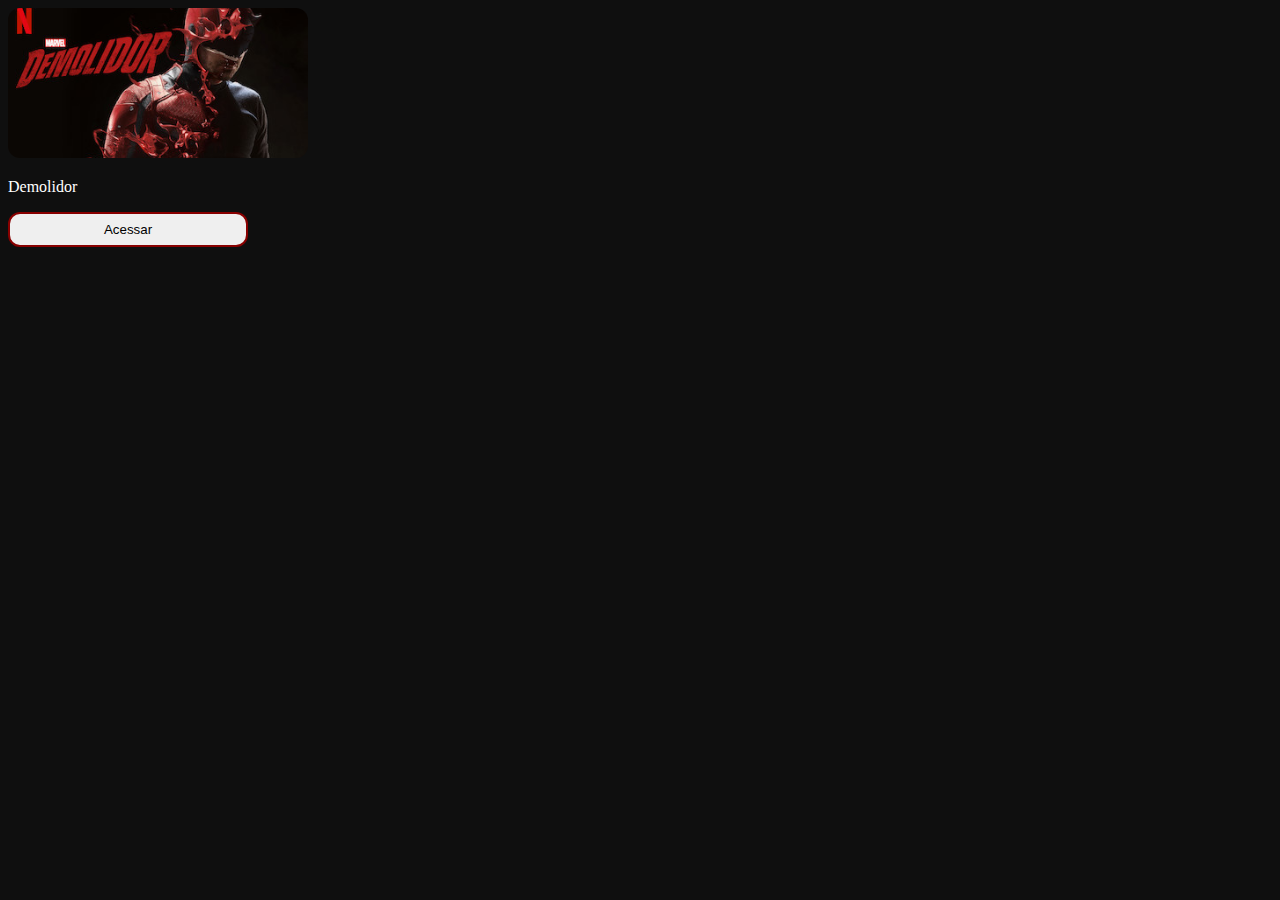
==== trabalhofaculdade/pages/home.html @ df6fb388 "Add files via upload" ====
<!DOCTYPE html>
<html>

<head>
    <meta charset="UTF-8">
    <title>Home</title>
    <link rel="stylesheet" href="../css/home.css">
</head>

<body>

    <div class="card">
        <img class="card-logo" src="../series/serie1.jpg" alt="Demolidor">
        <div class="ccard-conteudo">
            <p class="card-titulo">Demolidor</p>
            <button type="button" class="card-botao-acessar">Acessar</button>
        </div>
    </div>

</body>

</html>
---- trabalhofaculdade/css/home.css ----
body {
    background-color: #0F0F0F;
}

.card{
    width: 300px;
    height: 300px;
    background-color: #0F0F0F;
    transition: all 1s ease-in-out; /*Define tempo de execução da animação*/
}

.card-logo{
    width: 100%;
    height: 150px;
    object-fit: cover;
    border-radius: 12px;
}

.card-conteudo{
    padding: 20px;
    text-align: center;
}

.card:hover{
    -webkit-transform: scale(1.1); /*Expande o elemento*/
}

.card-titulo{
    color: #FFF;
}

.card-botao-acessar{
    width: 80%;
    height: 35px;
    border-radius: 12px;
    border: solid 2px #880000;
}
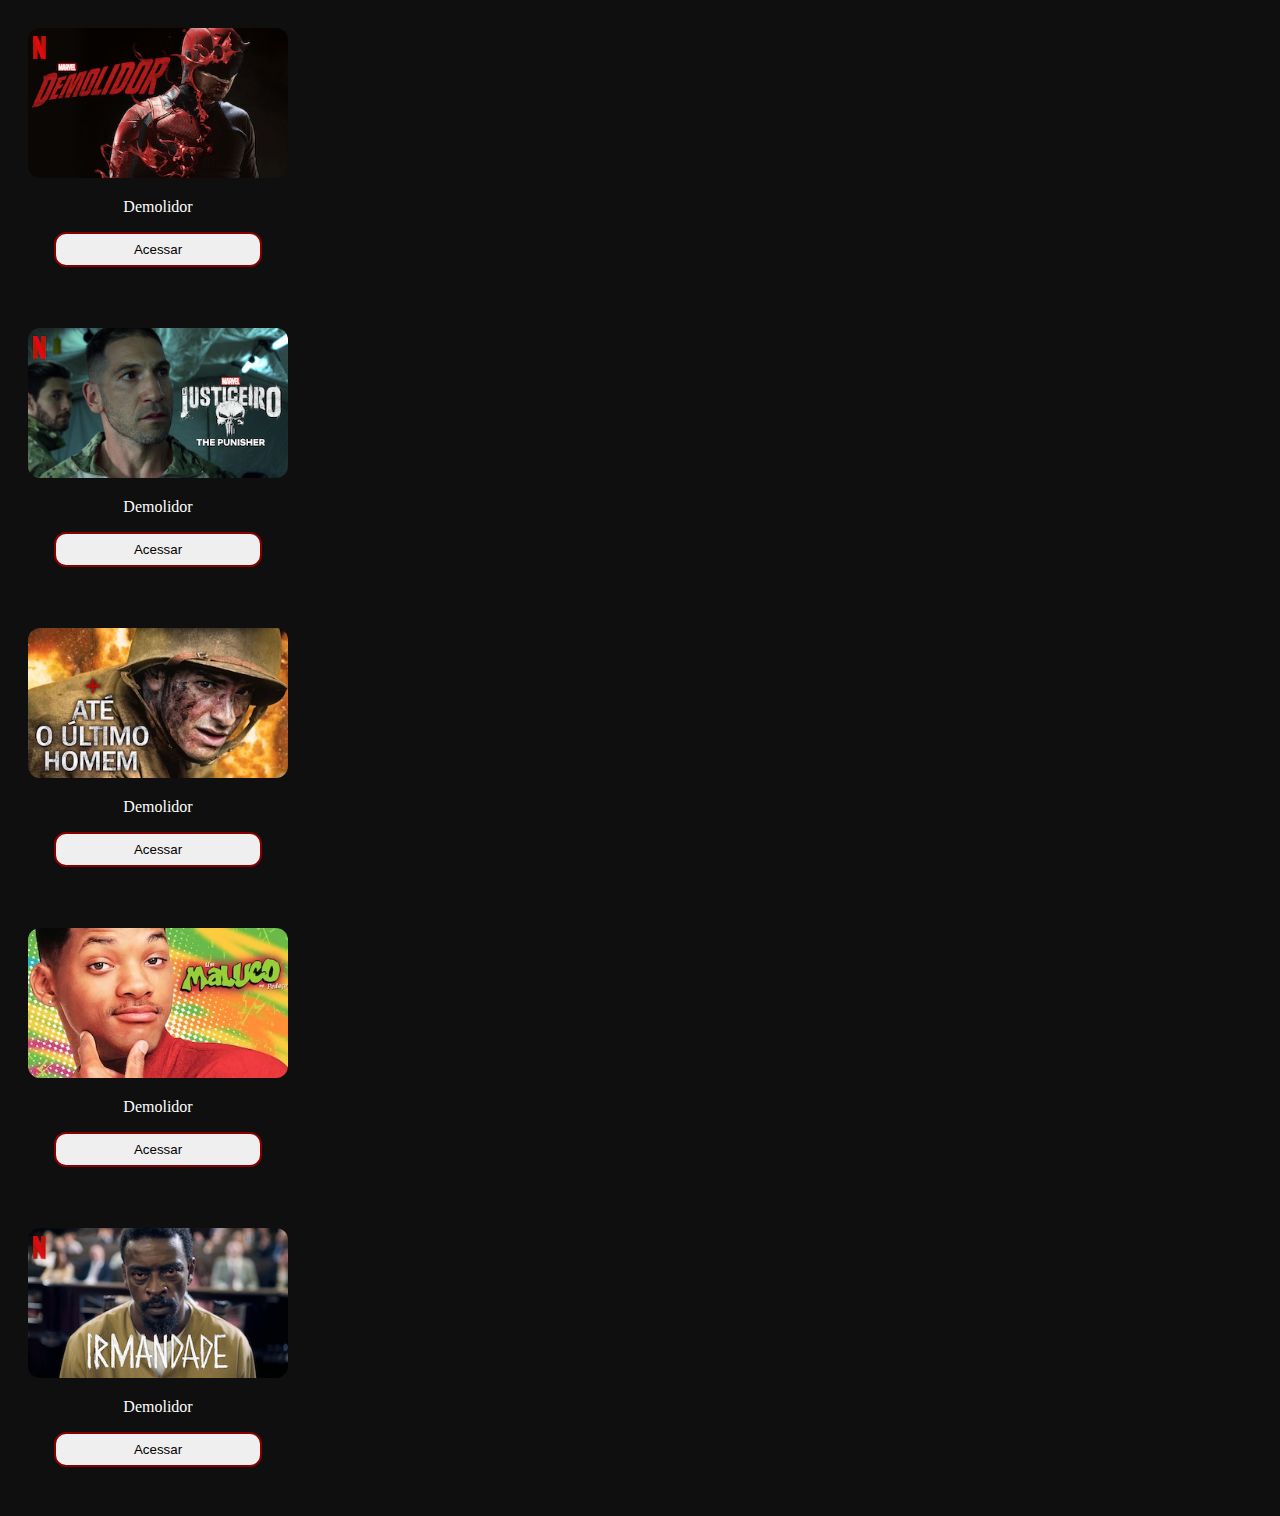
==== commit 2a22bfd2: "Add files via upload" ====
--- a/trabalhofaculdade/pages/home.html
+++ b/trabalhofaculdade/pages/home.html
@@ -9,12 +9,42 @@
 
 <body>
 
-    <div class="card">
-        <img class="card-logo" src="../series/serie1.jpg" alt="Demolidor">
-        <div class="ccard-conteudo">
-            <p class="card-titulo">Demolidor</p>
-            <button type="button" class="card-botao-acessar">Acessar</button>
-        </div>
+    <div class="cards">
+        <div class="card"><div class="card-conteudo">
+            <img class="card-logo" src="../series/serie1.jpg" alt="Demolidor">
+                <p class="card-titulo">Demolidor</p>
+                <button type="button" class="card-botao-acessar">Acessar</button>
+            </div>
+    </div>
+    
+        <div class="card"><div class="card-conteudo">
+            <img class="card-logo" src="../series/serie2.jpg" alt="Demolidor">
+                <p class="card-titulo">Demolidor</p>
+                <button type="button" class="card-botao-acessar">Acessar</button>
+            </div>
+    </div>
+    
+        <div class="card"><div class="card-conteudo">
+            <img class="card-logo" src="../series/serie3.webp" alt="Demolidor">
+                <p class="card-titulo">Demolidor</p>
+                <button type="button" class="card-botao-acessar">Acessar</button>
+            </div>
+    </div>
+    
+        <div class="card"><div class="card-conteudo">
+            <img class="card-logo" src="../series/serie4.webp" alt="Demolidor">
+                <p class="card-titulo">Demolidor</p>
+                <button type="button" class="card-botao-acessar">Acessar</button>
+            </div>
+    </div>
+    
+        <div class="card"><div class="card-conteudo">
+            <img class="card-logo" src="../series/serie5.jpg" alt="Demolidor">
+                <p class="card-titulo">Demolidor</p>
+                <button type="button" class="card-botao-acessar">Acessar</button>
+            </div>
+    </div>
+    
     </div>
 
 </body>
--- a/trabalhofaculdade/css/home.css
+++ b/trabalhofaculdade/css/home.css
@@ -7,6 +7,7 @@
     height: 300px;
     background-color: #0F0F0F;
     transition: all 1s ease-in-out; /*Define tempo de execução da animação*/
+    border-radius: 12px;
 }
 
 .card-logo{
@@ -22,7 +23,7 @@
 }
 
 .card:hover{
-    -webkit-transform: scale(1.1); /*Expande o elemento*/
+    -webkit-transform: scale(1.03); /*Expande o elemento*/
 }
 
 .card-titulo{
